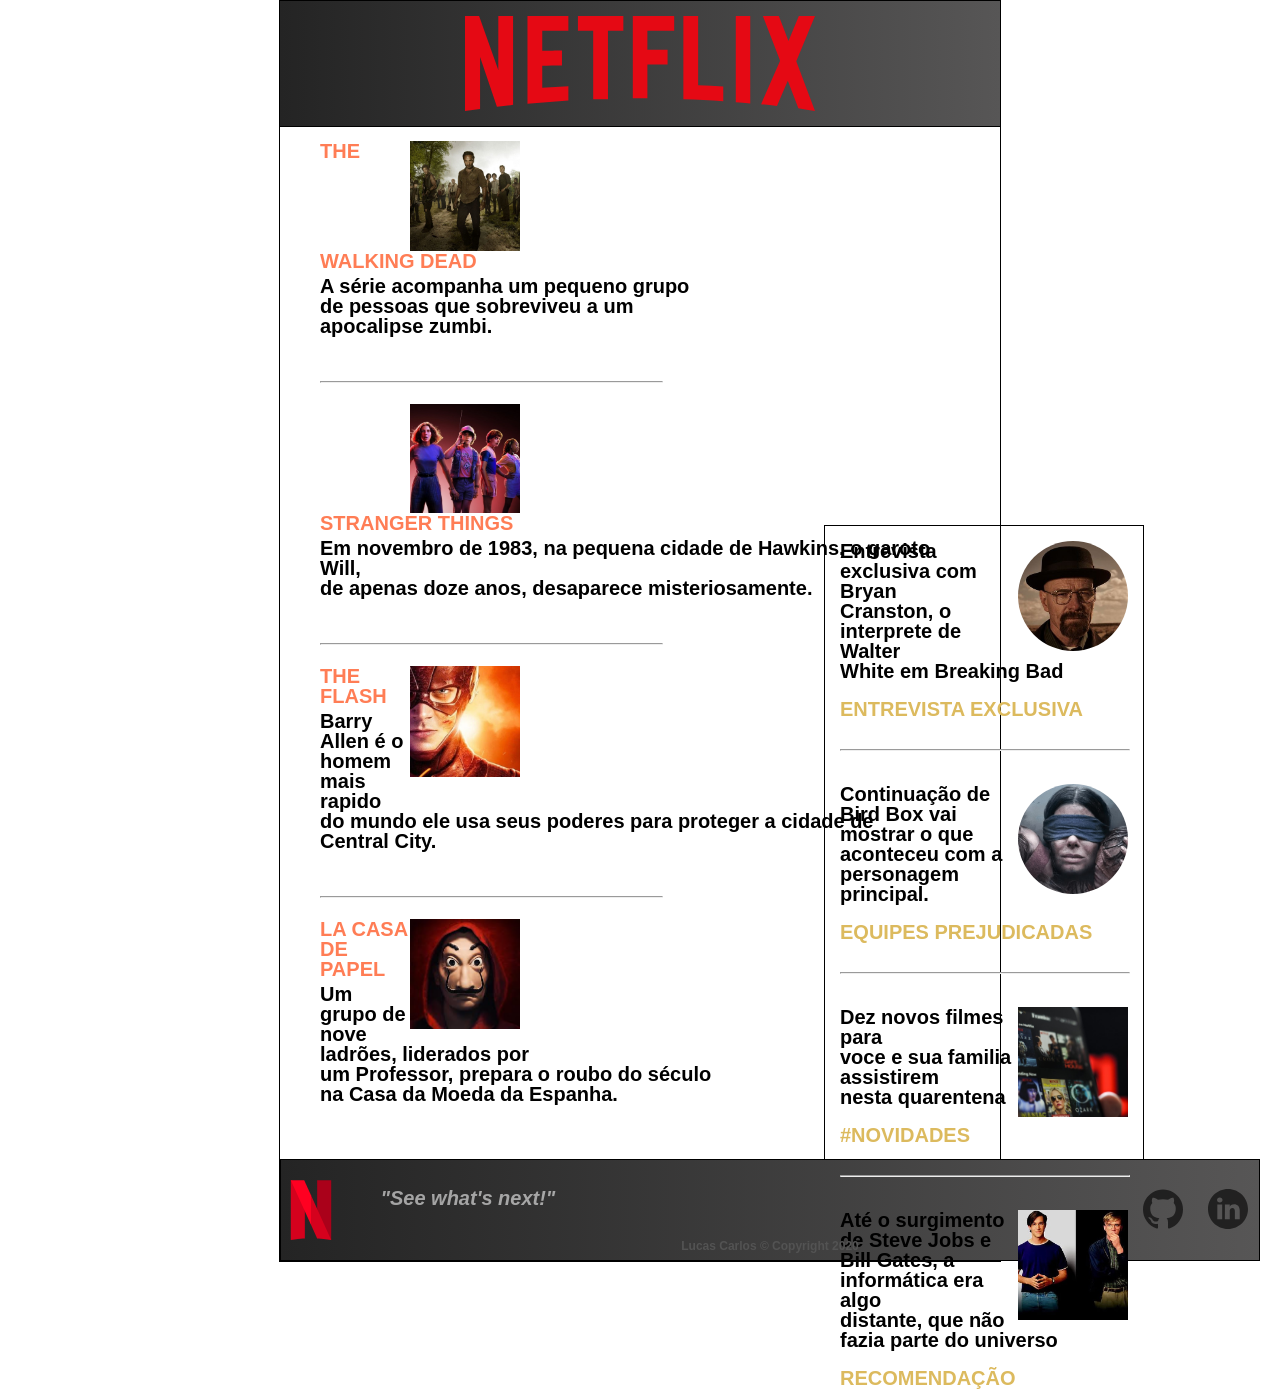
==== AP1/index.html @ 4aa67d42 "AP1" ====
<!DOCTYPE html>
<html lang="pt-BR">
<head>
    <meta charset="UTF-8">
    <meta name="viewport" content="width=device-width, initial-scale=1.0">
    <link rel="stylesheet" href="reset.css"> 
    <link rel="stylesheet" href="style.css"> 
    <title>Trabalho</title>
</head>

<body>

    <div id="tudo">
        <!--Inicio Header-->
        <header>
            <img src="img/logo-name.svg" alt="Logo Site">
        </header>
        <!--Fim Header-->
        
        <!--Inicio Section-->
        <section>

        <!--Inicio Article-->
        <article>
            <img src="img/img1.jpg">
            <h1>THE WALKING DEAD</h1>
            <p> A série acompanha um pequeno grupo<br>  
                de pessoas que sobreviveu a um <br>
                apocalipse zumbi.
            </p>

            <hr>

            <img src="img/img2.jpg">
            <h1>STRANGER THINGS</h1>
            <p> Em novembro de 1983, na pequena 
                cidade de Hawkins, o garoto Will,<br> de apenas doze anos, desaparece misteriosamente.
            </p>

            <hr>

            <img src="img/img3.jpg">
            <h1>THE FLASH</h1>
            <p> Barry Allen é o homem mais rapido<br> do mundo
                ele usa seus poderes para proteger a cidade de Central City.
            </p>

            <hr>

            <img src="img/img4.jpg">
            <h1>LA CASA DE PAPEL</h1>
            <p> Um grupo de nove ladrões, liderados por <br>
                um Professor, prepara o roubo do século<br>
                na Casa da Moeda da Espanha.
            </p>   

        </article>
        <!--Fim Article-->

        <!--Inicio Aside-->
        <aside>
            <img style="border-radius: 50%;" src="img/img5.jpg">
            <p>  Entrevista exclusiva com Bryan <br>
                Cranston, o interprete de Walter<br>  
                White em Breaking Bad<br>
            </p>
            <h1>ENTREVISTA EXCLUSIVA</h1>

            <hr>

            <img style="border-radius: 50%;" src="img/img8.jpg">
            <p> Continuação de Bird Box vai <br>
                mostrar o que aconteceu com a <br>
                personagem principal.
            </p>
            <h1>EQUIPES PREJUDICADAS</h1>

            <hr>

            <img src="img/img7.jpg">
            <p> Dez novos filmes para<br>
                voce e sua familia assistirem <br>
                nesta quarentena
            </p>
            <h1>#NOVIDADES</h1>
            
            <hr>

            <img src="img/img9.jpg">
            <p> Até o surgimento de Steve Jobs e <br>
                Bill Gates, a informática era algo <br>
                 distante, que não fazia parte do universo <br>
            </p>
            <h1>RECOMENDAÇÃO</h1>
        
        </aside>
        <!--Fim Asider-->

        </section>
        <!--Fim Section-->  

        <!--Inicio Footer-->
        <footer>
            <img src="img/logo-marca.svg">
            <span> "See what's next!"</span>

            <span>
                <a href="https://github.com/luccjov"><img src="img/github-logo.svg" alt="Logo Github" height="40"><a> 
                <a href="https://developer.mozilla.org/"><img src="img/linkedin-logo.svg" alt="Linkedin Logo" height="40"></a>
            </span>
            <p style="text-align: center; font-size: 12px; color: rgb(83, 83, 83);">Lucas Carlos © Copyright 2020</p>
        </footer>
        <!--Fim Footer-->
    </div>
</body>
</html>
---- AP1/style.css ----
body {
    background-color: white;
    font-family: 'Gill Sans', 'Gill Sans MT', Calibri, 'Trebuchet MS', sans-serif;
    max-width: 1800px;  
    margin: auto;
    font-weight: bolder;
}

#tudo {
    width: 50%;
    padding: 10px 40px 0px 40px;
    border: 1px solid;
    margin: 0px auto;
}

header  {
    border: 1px solid;
    margin: -11px -41px;
    background-image: linear-gradient(90deg, #242424, #575656);
}

header img {
    width: 350px;
    display: block;
    margin: 0 auto;
    padding: 15px;
}   

article {
    padding: 25px 20px 20px 0px;
    font-size: 20px; 
}

article img {
    width: 110px;
    float: right;
    margin: 0 420px 0px 0px;
}

article h1 {
   padding: 0px 0px 5px 0px;
   color: #FF7D55;
   
}

article p {
    padding: 0px 0px 35px 0px;
}

article hr {
    width: 55%;
    margin-right: 80%;
    margin-bottom: 21px;
}

aside {
    font-size: 20px;
    border: 1px solid;
    width: 45%;
    float: left;
    padding: 15px; 
    margin-top:-634px; 
    margin-right: auto;
    margin-bottom: auto;
    margin-left: 504px;
    height: 603px;
}

aside img {
    width: 110px;
    float: right;
}

aside h1 {
    padding-top: 18px;
    color: #DCBA5E
}

aside hr {
    width: 100%;
    margin-top: 30px;
    margin-bottom: 33px;
}

footer {
    border: 1px solid;
    width: 978px;
    margin-left: -40px;
    font-weight: bolder;
    background-color: #161B1C;
    background-image: linear-gradient(90deg, #242424, #575656);
    height: 100px;
}

footer img {
    width: 60px;
    margin-top: 20px;
    vertical-align: middle;
}

footer span {
    margin-top: 30px;
    font-size: 20px;
    margin-left: 35px;
    color: whitesmoke;
    font-style: oblique;
    opacity: 0.6;
}

footer span:nth-child(2) {
    margin-right: 55%;
}
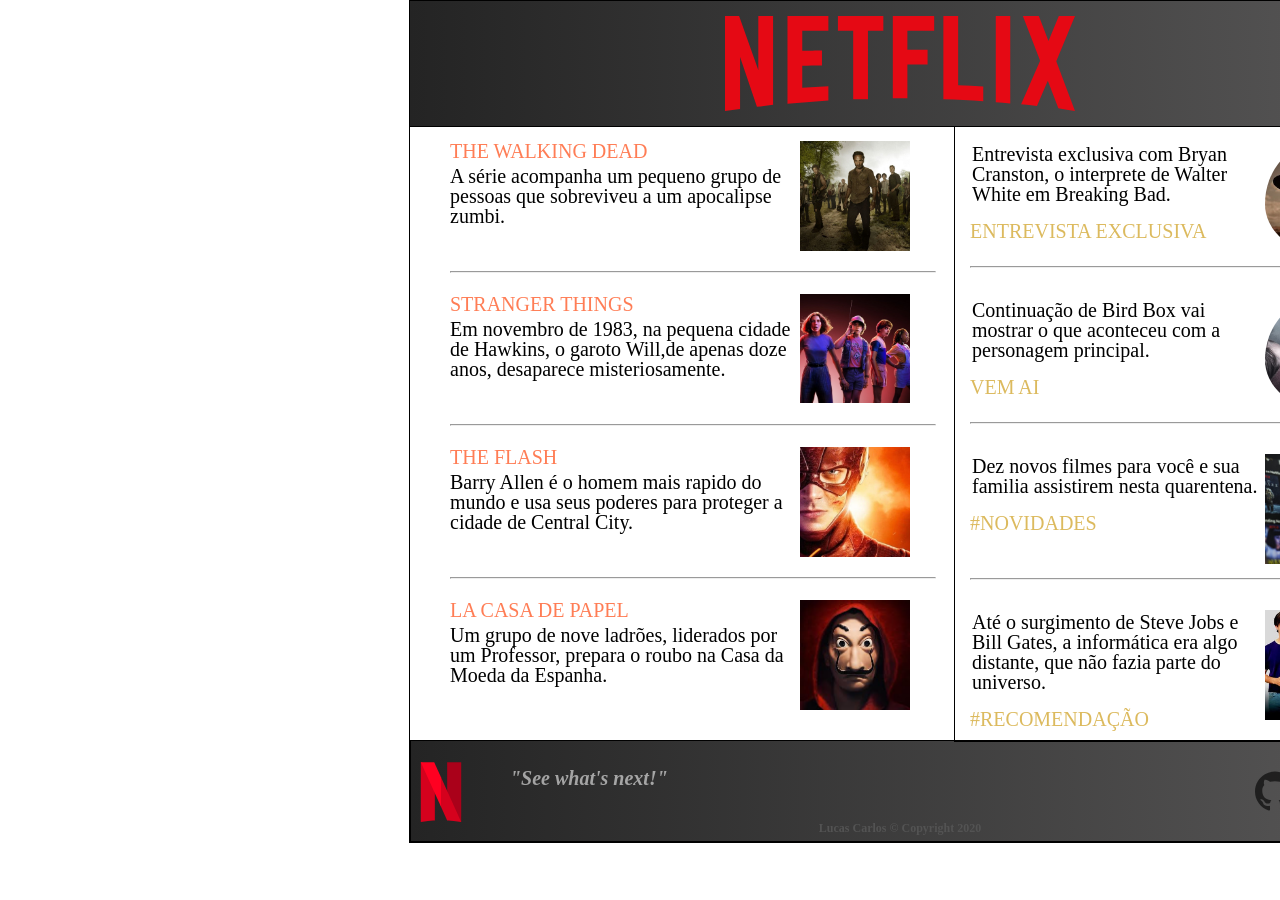
==== commit af65f11a: "Finalizado" ====
--- a/AP1/index.html
+++ b/AP1/index.html
@@ -3,8 +3,8 @@
 <head>
     <meta charset="UTF-8">
     <meta name="viewport" content="width=device-width, initial-scale=1.0">
-    <link rel="stylesheet" href="reset.css"> 
-    <link rel="stylesheet" href="style.css"> 
+    <link rel="stylesheet" href="css/reset.css"> 
+    <link rel="stylesheet" href="css/style.css"> 
     <title>Trabalho</title>
 </head>
 
@@ -19,83 +19,61 @@
         
         <!--Inicio Section-->
         <section>
-
-        <!--Inicio Article-->
-        <article>
+            <!--Inicio Article-->
+            <article>
             <img src="img/img1.jpg">
             <h1>THE WALKING DEAD</h1>
-            <p> A série acompanha um pequeno grupo<br>  
-                de pessoas que sobreviveu a um <br>
-                apocalipse zumbi.
-            </p>
+            <p>A série acompanha um pequeno grupo de pessoas que sobreviveu a um apocalipse zumbi.</p>
 
             <hr>
 
             <img src="img/img2.jpg">
             <h1>STRANGER THINGS</h1>
-            <p> Em novembro de 1983, na pequena 
-                cidade de Hawkins, o garoto Will,<br> de apenas doze anos, desaparece misteriosamente.
-            </p>
+            <p>Em novembro de 1983, na pequena cidade de Hawkins, o garoto Will,de apenas doze anos, desaparece misteriosamente.</p>
 
             <hr>
 
             <img src="img/img3.jpg">
             <h1>THE FLASH</h1>
-            <p> Barry Allen é o homem mais rapido<br> do mundo
-                ele usa seus poderes para proteger a cidade de Central City.
-            </p>
+            <p>Barry Allen é o homem mais rapido do mundo e usa seus poderes para proteger a cidade de Central City.</p>
 
             <hr>
 
             <img src="img/img4.jpg">
             <h1>LA CASA DE PAPEL</h1>
-            <p> Um grupo de nove ladrões, liderados por <br>
-                um Professor, prepara o roubo do século<br>
-                na Casa da Moeda da Espanha.
-            </p>   
+            <p> Um grupo de nove ladrões, liderados por um Professor, prepara o roubo na Casa da Moeda da Espanha.</p>   
 
-        </article>
-        <!--Fim Article-->
+            </article>
+            <!--Fim Article-->
 
-        <!--Inicio Aside-->
-        <aside>
+            <div class="coluna-2">
+                <!--Inicio Aside-->
+                <aside>
             <img style="border-radius: 50%;" src="img/img5.jpg">
-            <p>  Entrevista exclusiva com Bryan <br>
-                Cranston, o interprete de Walter<br>  
-                White em Breaking Bad<br>
-            </p>
+            <p> Entrevista exclusiva com Bryan Cranston, o interprete de Walter White em Breaking Bad.<br></p>
             <h1>ENTREVISTA EXCLUSIVA</h1>
 
             <hr>
 
             <img style="border-radius: 50%;" src="img/img8.jpg">
-            <p> Continuação de Bird Box vai <br>
-                mostrar o que aconteceu com a <br>
-                personagem principal.
-            </p>
-            <h1>EQUIPES PREJUDICADAS</h1>
+            <p>Continuação de Bird Box vai mostrar o que aconteceu com a personagem principal.</p>
+            <h1>VEM AI</h1>
 
             <hr>
 
             <img src="img/img7.jpg">
-            <p> Dez novos filmes para<br>
-                voce e sua familia assistirem <br>
-                nesta quarentena
-            </p>
+            <p>Dez novos filmes para você e sua familia assistirem nesta quarentena.</p>
             <h1>#NOVIDADES</h1>
             
             <hr>
 
             <img src="img/img9.jpg">
-            <p> Até o surgimento de Steve Jobs e <br>
-                Bill Gates, a informática era algo <br>
-                 distante, que não fazia parte do universo <br>
-            </p>
-            <h1>RECOMENDAÇÃO</h1>
+            <p>Até o surgimento de Steve Jobs e Bill Gates, a informática era algo distante, que não fazia parte do universo.</p>
+            <h1>#RECOMENDAÇÃO</h1>
         
-        </aside>
-        <!--Fim Asider-->
-
+                </aside>
+                <!--Fim Asider-->
+            </div>
         </section>
         <!--Fim Section-->  
 
--- a/AP1/css/style.css
+++ b/AP1/css/style.css
@@ -0,0 +1,118 @@
+* {
+    font-family: 'Gill Sans', 'Gill Sans MT', Calibri, 'Trebuchet MS', sans-serif;
+    font-weight: bolder; 
+}
+
+body {
+    width: 1800px;
+    margin: auto;   
+}
+
+#tudo {
+    width: 50%;
+    padding: 10px 40px 0px 40px;
+    border: 1px solid;
+    margin: 0px auto;
+}
+
+header  {
+    border: 1px solid;
+    margin: -11px -41px;
+    background-image: linear-gradient(90deg, #242424, #575656);
+}
+
+header img {
+    display: block;
+    width: 350px;
+    margin: 0 auto;
+    padding: 15px;
+}   
+
+article {
+    padding: 25px 20px 20px 0px;
+    font-size: 20px; 
+}
+
+article img {
+    width: 110px;
+    float: right;
+    margin: 0 420px 0px 0px;
+}
+
+article h1 {
+   padding: 0px 0px 5px 0px;
+   color: #FF7D55;
+   
+}
+
+article p {
+    padding: 0px 0px 35px 0px;
+}
+
+article hr {
+    width: 55%;
+    margin-right: 80%;
+    margin-bottom: 21px;
+}
+
+.coluna-2 {
+    width: 48.5%;
+    float: left;
+    margin-top:-68.2%; 
+    margin-left: 504px;
+}
+
+aside {
+    font-size: 20px;
+    border: 1px solid;
+    padding: 15px; 
+    height: 36.5pc;
+}
+
+aside img {
+    width: 110px;
+    float: right;
+    padding-bottom: 14px;
+}
+
+aside p {
+    padding: 2px;
+}
+
+aside h1 {
+    padding-top: 15px;
+    color: #DCBA5E
+}
+
+aside hr {
+    width: 100%;
+    margin-bottom: 30px;
+}
+
+footer {
+    border: 1px solid;
+    width: 978px;
+    margin-left: -40px;
+    background-image: linear-gradient(90deg, #242424, #575656);
+    height: 100px;
+    font-weight: bolder;  
+}
+
+footer img {
+    width: 60px;
+    margin-top: 20px;
+    vertical-align: middle;  
+}
+
+footer span {
+    margin-top: 15px;
+    font-size: 20px;
+    margin-left: 35px;
+    color: whitesmoke;
+    font-style: oblique;
+    opacity: 0.6;
+}
+
+footer span:nth-child(2) {
+    margin-right: 55%;
+}
